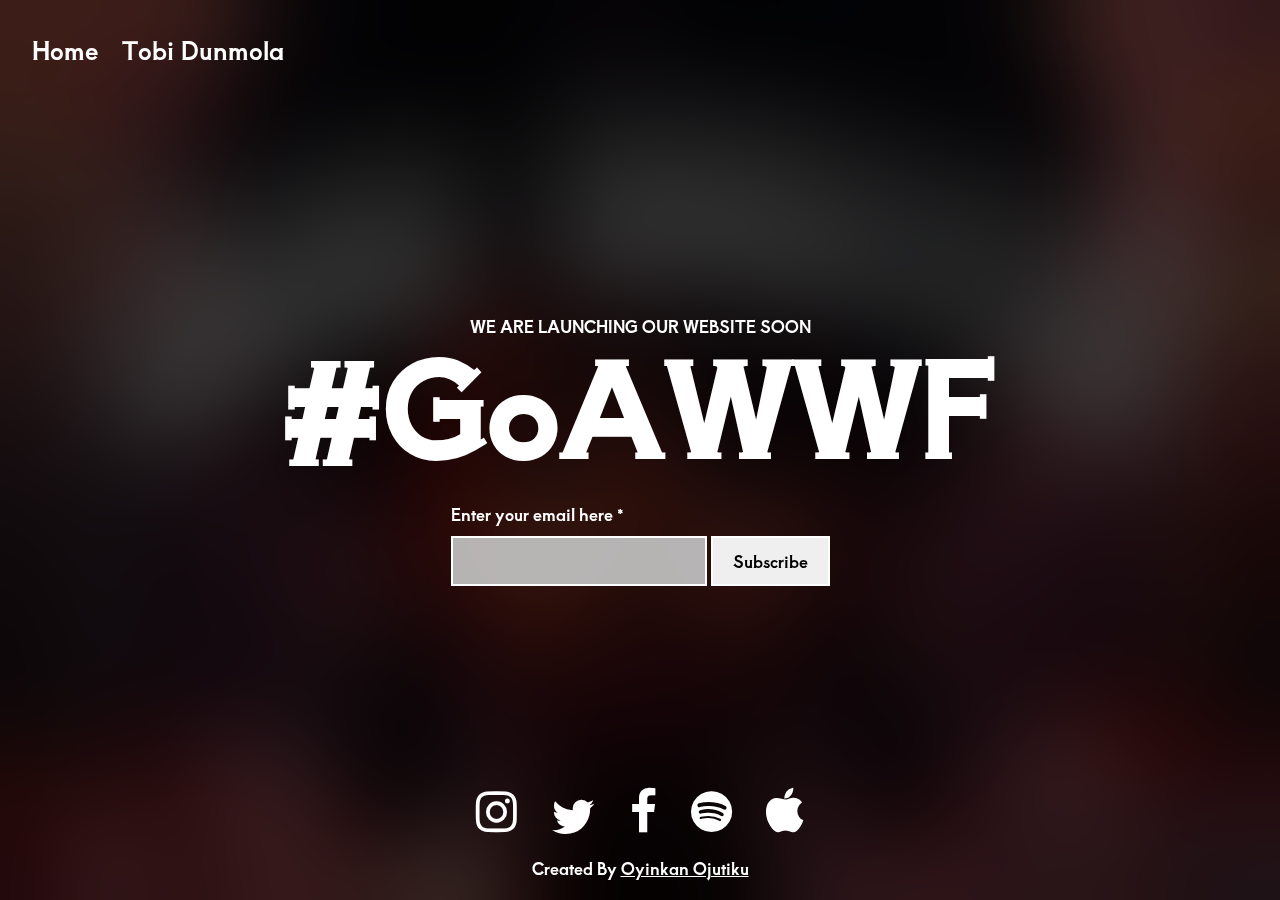
==== index.html @ 90bc1b76 "add favicon" ====
<!DOCTYPE html>
<html>

<head>
    <meta charset='utf-8'>
    <meta http-equiv='X-UA-Compatible' content='IE=edge'>
    <title>#GoAWWF</title>
    <meta name='viewport' content='width=device-width, initial-scale=1'>
    <link rel='stylesheet' type='text/css' media='screen' href='reset.css'>
    <link rel='stylesheet' type='text/css' media='screen' href='style.css'>

    <link rel="apple-touch-icon" sizes="180x180" href="assets/apple-touch-icon.png">
    <link rel="icon" type="image/png" sizes="32x32" href="assets/favicon-32x32.png">
    <link rel="icon" type="image/png" sizes="16x16" href="assets/favicon-16x16.png">
    <link rel="manifest" href="assets/site.webmanifest">

    <link rel="preconnect" href="https://fonts.googleapis.com">
    <link rel="preconnect" href="https://fonts.gstatic.com" crossorigin>
    <link href="https://fonts.googleapis.com/css2?family=Aoboshi+One&display=swap" rel="stylesheet">
    <link rel="stylesheet" href="https://cdnjs.cloudflare.com/ajax/libs/font-awesome/4.7.0/css/font-awesome.min.css">
</head>

<body>
    <header class="main-header">
        <nav>
            <a href="/">Home</a>
            <a href="artist.html">Tobi Dunmola</a>
        </nav>
    </header>
    <main class="hero landing">
            <p class="lead">We are launching our website soon</p>
            <h2>
                #GoAWWF
            </h2>
           <form class="subscribe-form" action="https://formspree.io/f/moqoadjb" method="POST">
                <label for="email">Enter your email here *</label>
                <input type="email" id="email" required>
                <button type="submit">Subscribe</button>
            </form>
    </main>
    <footer>
        <nav class="links">
            <a href="https://www.instagram.com/tobisunmola/?igshid=NTc4MTIwNjQ2YQ%3D%3D" class="fa fa-instagram"></a>
            <a href="https://twitter.com/TobiSunmola_" class="fa fa-twitter fa-lg"></a>
            <a href="https://www.facebook.com/TobiSunmolaMusic" class="fa fa-facebook"></a>
            <a href="https://open.spotify.com/artist/2a9QzOneTG22ZzrghpC4DK" class="fa fa-spotify"></a>
            <a href="https://www.facebook.com/TobiSunmolaMusic" class="fa fa-apple"></a>
        </nav>
        <p>Created By <a href="https://www.oyinkanojutiku.com/">Oyinkan Ojutiku</a></p>
    </footer>
</body>

</html>
---- style.css ----
body {
    font-family: 'Aoboshi One', serif;
    background: url(assets/album.png) no-repeat center center/cover fixed;
    color: white;
}

header {
    position: fixed;
    top: 0px;
    width: 100vw;
    padding: 2em;
    display: flex;
    align-items: center;
    z-index: 2;
}

header nav a {
    font-size: 1.5rem;
    margin-right: 20px;
}

header nav a:hover {
    text-decoration: underline;
}

main {
    height: 100vh;
    width: 100vw;
    background-color: rgba(0,0,0,0.7);
    backdrop-filter: blur(50px);

    display: flex;
    flex-direction: column;
    text-align: center;
    justify-content: center;
}

main p {
    text-transform: uppercase
}

main h2 {
    font-size: 8rem;
    line-height: 8rem;
}

main form {
    padding-top: 70px;
    position: relative;
}

main form label {
    position: absolute;
    bottom: 60px;
}

main form input {
    height: 50px;
    width: 20%;
    background-color: rgba(255,255,255,0.7);
    backdrop-filter: blur(50px);
    border: solid white 2px;
}

main form button {
    height: 50px;
    padding: 10px 20px;
    border: solid white 2px;
    transition: opacity ease-in 50ms;
}

main form button:hover {
    opacity: 0.8;
    cursor: pointer;
    border: solid transparent 2px;
}

footer {
    position: fixed;
    bottom: 0px;
    width: 100vw;
    display: flex;
    flex-direction: column;
    align-items: center;
    justify-content: center;
}

footer .links a.fa{
    font-size: 3em;
    margin: 0px 15px;
}

footer p {
    padding: 20px;
}

footer p a {
    text-decoration: underline;
}

@media only screen and (max-width: 600px) {
    body {
        font-size: 10px;
    }

    main h2 {
        font-size: 3rem;
        line-height: 3rem;
    }

    main form input {
        width: 50%;
    }

    footer .links a {
        font-size: 2rem;
    }
}
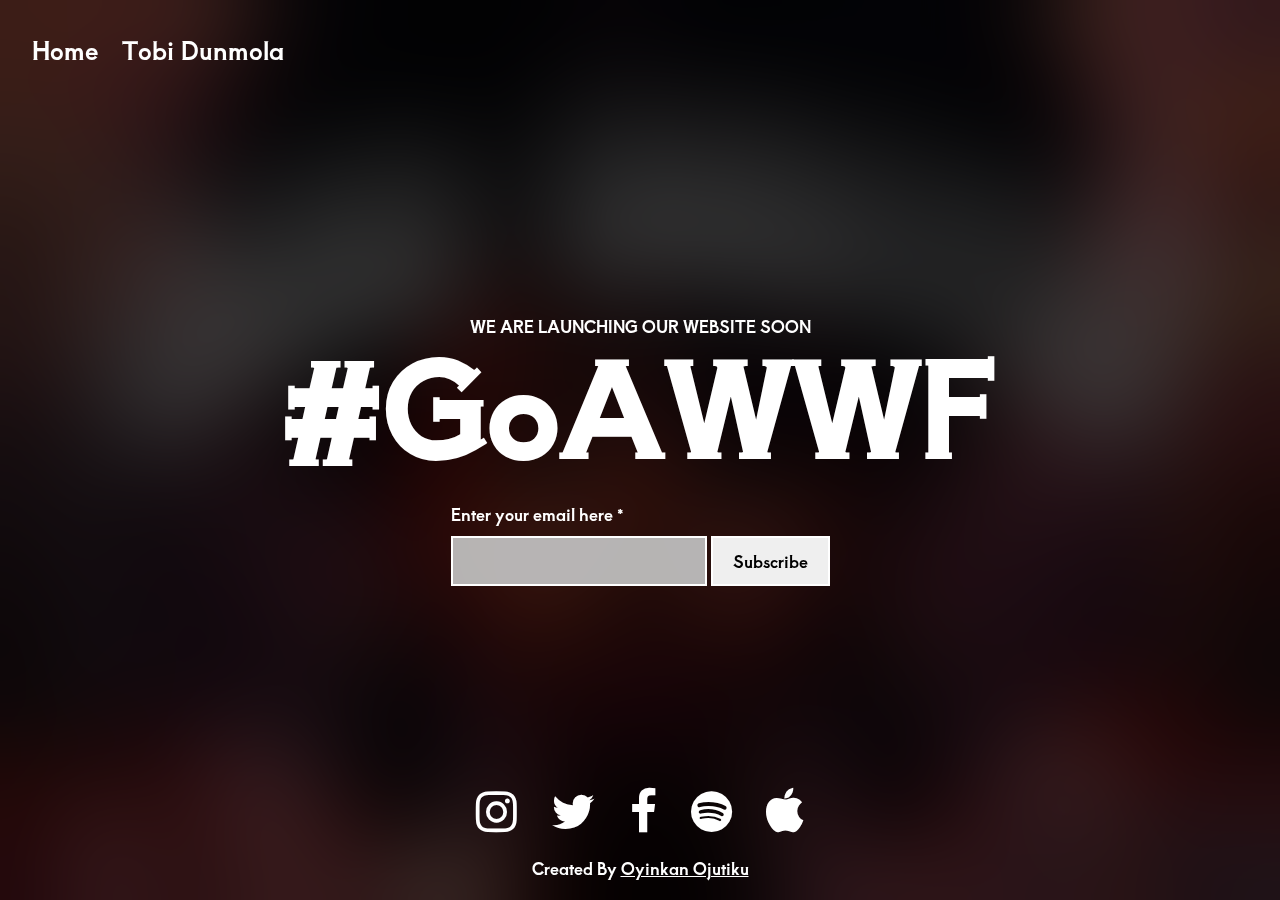
==== commit c575d739: "accessibility" ====
--- a/index.html
+++ b/index.html
@@ -1,5 +1,5 @@
 <!DOCTYPE html>
-<html>
+<html lang="en">
 
 <head>
     <meta charset='utf-8'>
@@ -34,17 +34,18 @@
             </h2>
            <form class="subscribe-form" action="https://formspree.io/f/moqoadjb" method="POST">
                 <label for="email">Enter your email here *</label>
-                <input type="email" id="email" required>
+                <input type="email" id="email" name="email" required>
                 <button type="submit">Subscribe</button>
             </form>
     </main>
     <footer>
         <nav class="links">
-            <a href="https://www.instagram.com/tobisunmola/?igshid=NTc4MTIwNjQ2YQ%3D%3D" class="fa fa-instagram"></a>
-            <a href="https://twitter.com/TobiSunmola_" class="fa fa-twitter fa-lg"></a>
-            <a href="https://www.facebook.com/TobiSunmolaMusic" class="fa fa-facebook"></a>
-            <a href="https://open.spotify.com/artist/2a9QzOneTG22ZzrghpC4DK" class="fa fa-spotify"></a>
-            <a href="https://www.facebook.com/TobiSunmolaMusic" class="fa fa-apple"></a>
+            <a href="https://www.instagram.com/tobisunmola/?igshid=NTc4MTIwNjQ2YQ%3D%3D" class="fa fa-instagram"
+                title="instagram"></a>
+            <a href="https://twitter.com/TobiSunmola_" class="fa fa-twitter fs-lg" title="twitter"></a>
+            <a href="https://www.facebook.com/TobiSunmolaMusic" class="fa fa-facebook" title="facebook"></a>
+            <a href="https://open.spotify.com/artist/2a9QzOneTG22ZzrghpC4DK" class="fa fa-spotify" title="spotify"></a>
+            <a href="https://www.facebook.com/TobiSunmolaMusic" class="fa fa-apple" title="apple music"></a>
         </nav>
         <p>Created By <a href="https://www.oyinkanojutiku.com/">Oyinkan Ojutiku</a></p>
     </footer>
--- a/style.css
+++ b/style.css
@@ -27,6 +27,7 @@
     height: 100vh;
     width: 100vw;
     background-color: rgba(0,0,0,0.7);
+    -webkit-backdrop-filter: blur(50px);
     backdrop-filter: blur(50px);
 
     display: flex;
@@ -58,6 +59,7 @@
     height: 50px;
     width: 20%;
     background-color: rgba(255,255,255,0.7);
+    -webkit-backdrop-filter: blur(50px);
     backdrop-filter: blur(50px);
     border: solid white 2px;
 }
@@ -85,7 +87,7 @@
     justify-content: center;
 }
 
-footer .links a.fa{
+footer .links a{
     font-size: 3em;
     margin: 0px 15px;
 }
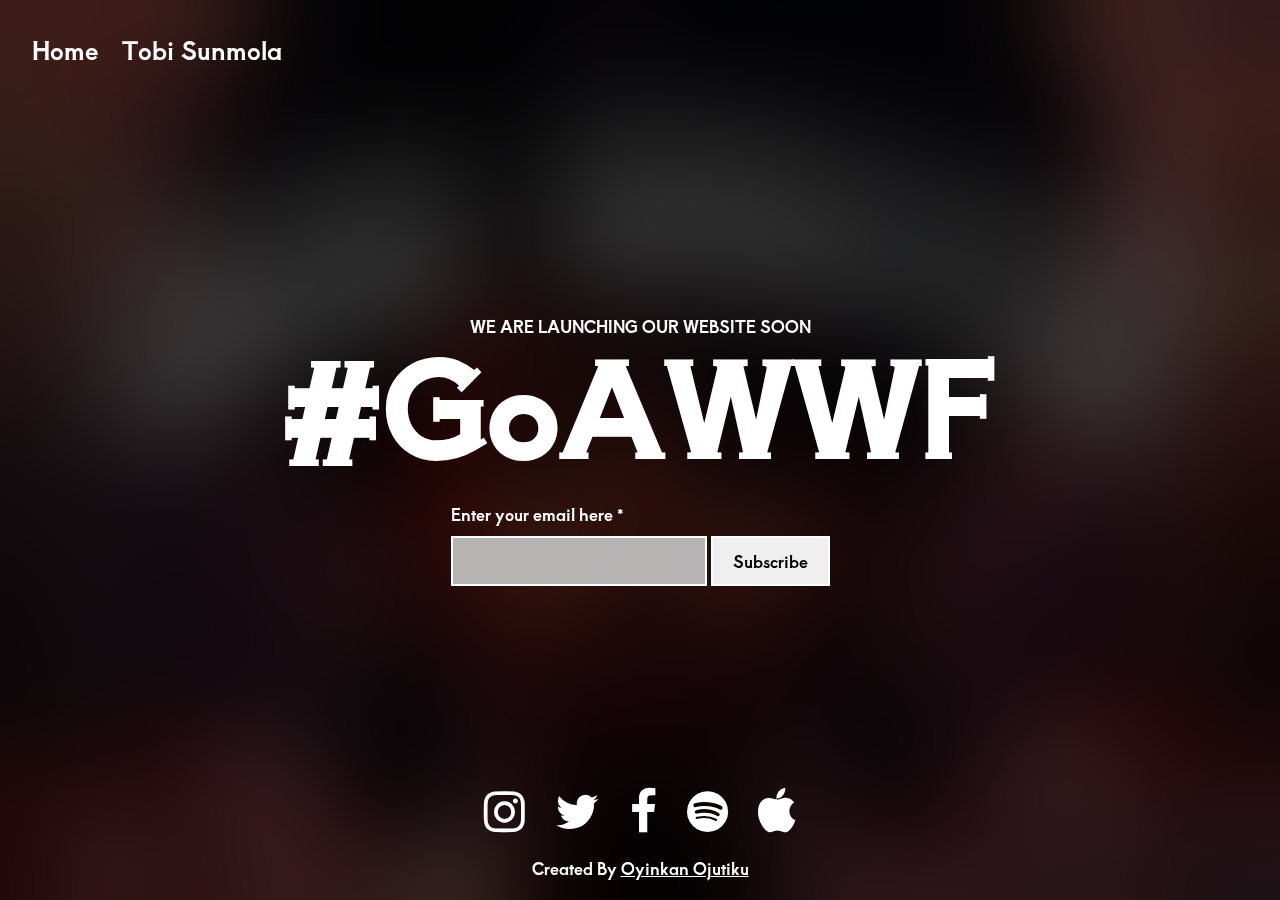
==== commit 46476e58: "typo" ====
--- a/index.html
+++ b/index.html
@@ -24,7 +24,7 @@
     <header class="main-header">
         <nav>
             <a href="/">Home</a>
-            <a href="artist.html">Tobi Dunmola</a>
+            <a href="artist.html">Tobi Sunmola</a>
         </nav>
     </header>
     <main class="hero landing">
--- a/style.css
+++ b/style.css
@@ -87,6 +87,13 @@
     justify-content: center;
 }
 
+footer .links {
+    display: flex;
+    flex-wrap: nowrap;
+    justify-content: center;
+    width: 100%;
+}
+
 footer .links a{
     font-size: 3em;
     margin: 0px 15px;
@@ -101,9 +108,6 @@
 }
 
 @media only screen and (max-width: 600px) {
-    body {
-        font-size: 10px;
-    }
 
     main h2 {
         font-size: 3rem;
@@ -114,6 +118,13 @@
         width: 50%;
     }
 
+    footer {
+        position: static;
+        background-color: rgba(0, 0, 0, 0.7);
+        -webkit-backdrop-filter: blur(50px);
+        backdrop-filter: blur(50px);
+    }
+
     footer .links a {
         font-size: 2rem;
     }
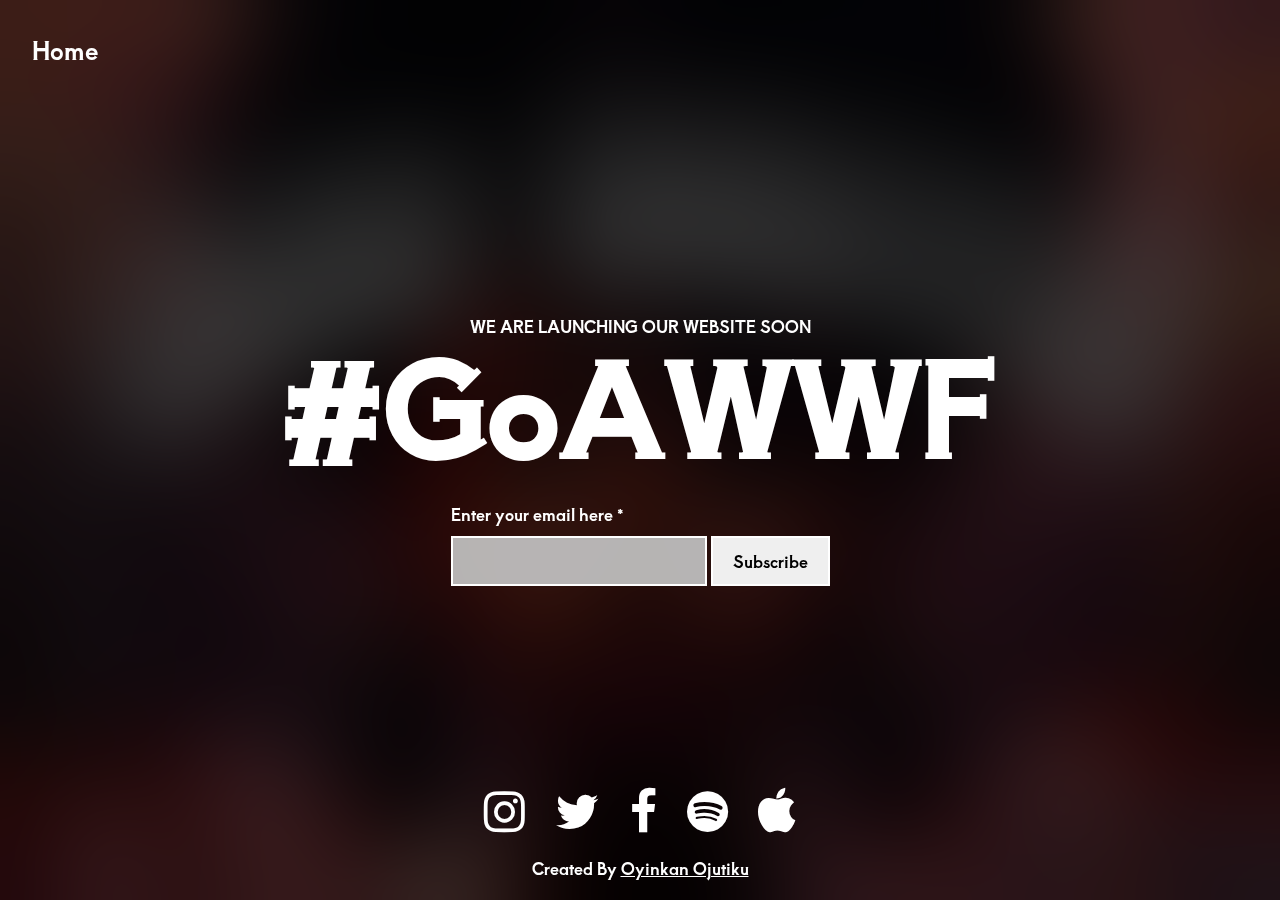
==== commit d77805e7: "remove artist link" ====
--- a/index.html
+++ b/index.html
@@ -2,12 +2,15 @@
 <html lang="en">
 
 <head>
+    <title>#GoAWWF</title>
+
     <meta charset='utf-8'>
     <meta http-equiv='X-UA-Compatible' content='IE=edge'>
-    <title>#GoAWWF</title>
     <meta name='viewport' content='width=device-width, initial-scale=1'>
-    <link rel='stylesheet' type='text/css' media='screen' href='reset.css'>
-    <link rel='stylesheet' type='text/css' media='screen' href='style.css'>
+    <meta name="description"
+        content="#GoAWWF (A Weekend With Friends) by OAU is a platform for African Artists to collaborate and share what makes them unique">
+    <meta name="author" content="Oyinkan Ojutiku">
+    <meta name="keywords" content="Africa, Artists, Creatives">
 
     <link rel="apple-touch-icon" sizes="180x180" href="assets/apple-touch-icon.png">
     <link rel="icon" type="image/png" sizes="32x32" href="assets/favicon-32x32.png">
@@ -17,26 +20,28 @@
     <link rel="preconnect" href="https://fonts.googleapis.com">
     <link rel="preconnect" href="https://fonts.gstatic.com" crossorigin>
     <link href="https://fonts.googleapis.com/css2?family=Aoboshi+One&display=swap" rel="stylesheet">
+
     <link rel="stylesheet" href="https://cdnjs.cloudflare.com/ajax/libs/font-awesome/4.7.0/css/font-awesome.min.css">
+    <link rel='stylesheet' type='text/css' media='screen' href='reset.css'>
+    <link rel='stylesheet' type='text/css' media='screen' href='style.css'>
 </head>
 
 <body>
     <header class="main-header">
         <nav>
             <a href="/">Home</a>
-            <a href="artist.html">Tobi Sunmola</a>
         </nav>
     </header>
     <main class="hero landing">
-            <p class="lead">We are launching our website soon</p>
-            <h2>
-                #GoAWWF
-            </h2>
-           <form class="subscribe-form" action="https://formspree.io/f/moqoadjb" method="POST">
-                <label for="email">Enter your email here *</label>
-                <input type="email" id="email" name="email" required>
-                <button type="submit">Subscribe</button>
-            </form>
+        <p class="lead">We are launching our website soon</p>
+        <h2>
+            #GoAWWF
+        </h2>
+        <form class="subscribe-form" action="https://formspree.io/f/moqoadjb" method="POST">
+            <label for="email">Enter your email here *</label>
+            <input type="email" id="email" name="email" required>
+            <button type="submit">Subscribe</button>
+        </form>
     </main>
     <footer>
         <nav class="links">
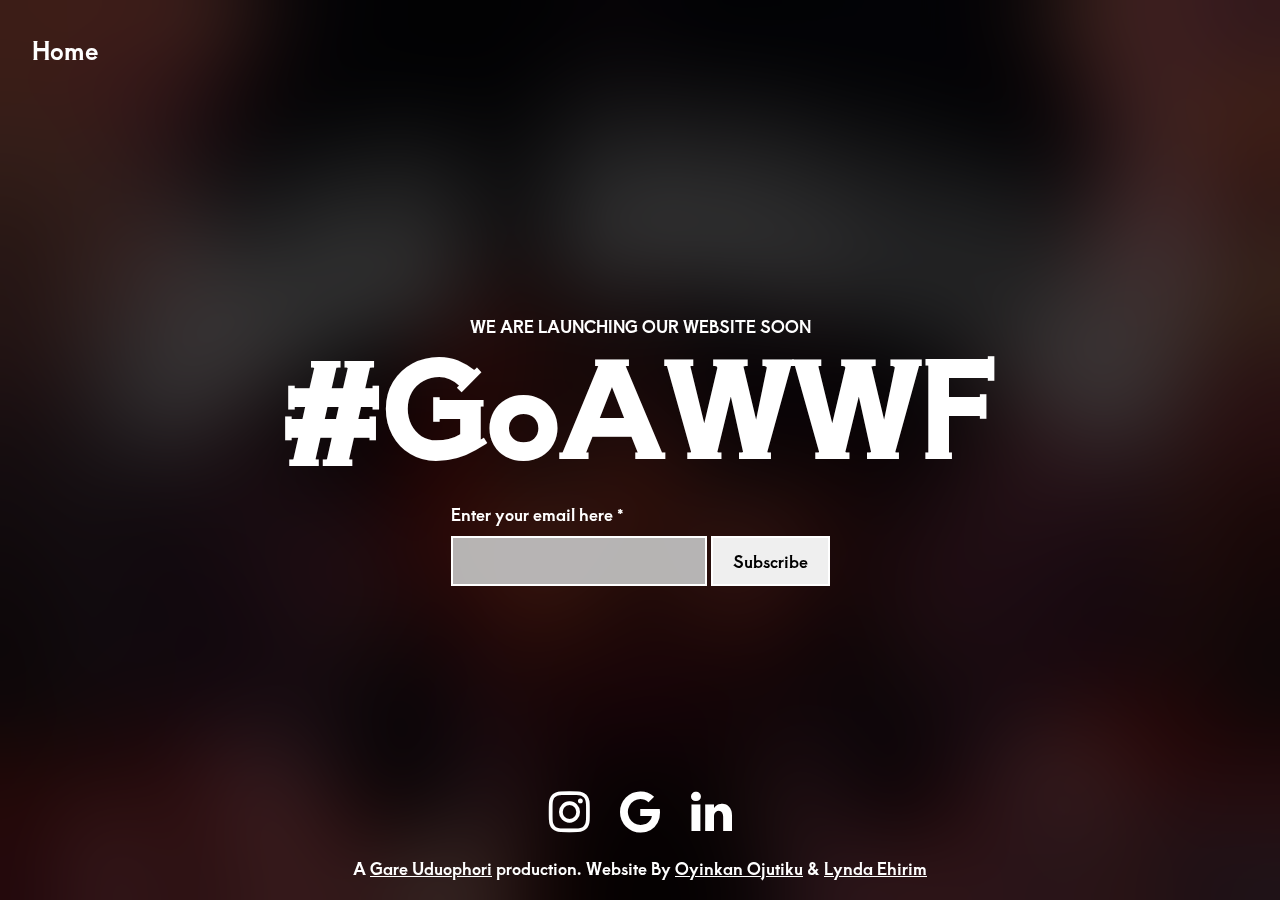
==== commit c03875a4: "Update socials" ====
--- a/index.html
+++ b/index.html
@@ -45,14 +45,19 @@
     </main>
     <footer>
         <nav class="links">
-            <a href="https://www.instagram.com/tobisunmola/?igshid=NTc4MTIwNjQ2YQ%3D%3D" class="fa fa-instagram"
-                title="instagram"></a>
-            <a href="https://twitter.com/TobiSunmola_" class="fa fa-twitter fs-lg" title="twitter"></a>
-            <a href="https://www.facebook.com/TobiSunmolaMusic" class="fa fa-facebook" title="facebook"></a>
-            <a href="https://open.spotify.com/artist/2a9QzOneTG22ZzrghpC4DK" class="fa fa-spotify" title="spotify"></a>
-            <a href="https://www.facebook.com/TobiSunmolaMusic" class="fa fa-apple" title="apple music"></a>
+            <a href="https://www.instagram.com/a_mla11?igsh=MTczMWwyNjVjd2Y4cg%3D%3D&utm_source=qr"
+                class="fa fa-instagram" title="instagram" target="_blank"></a>
+            <a href="https://maps.app.goo.gl/mwhKLLLrr63No5JR6?g_st=ic" class="fa fa-google fs-lg" title="Google Maps"
+                target="_blank"></a>
+            <a href="https://www.linkedin.com/in/oghenegare-uduophori-a3b7bb166" class="fa fa-linkedin" title="LinkedIn"
+                target="_blank"></a>
         </nav>
-        <p>Created By <a href="https://www.oyinkanojutiku.com/">Oyinkan Ojutiku</a></p>
+        <p>A <a href="https://www.linkedin.com/in/oghenegare-uduophori-a3b7bb166" target="_blank">Gare Uduophori</a>
+            production. Website
+            By
+            <a href="https://www.oyinkanojutiku.com/" target="_blank">Oyinkan Ojutiku</a> & <a
+                href="https://www.linkedin.com/in/lynda-ehirim/" target="_blank">Lynda Ehirim</a>
+        </p>
     </footer>
 </body>
 
